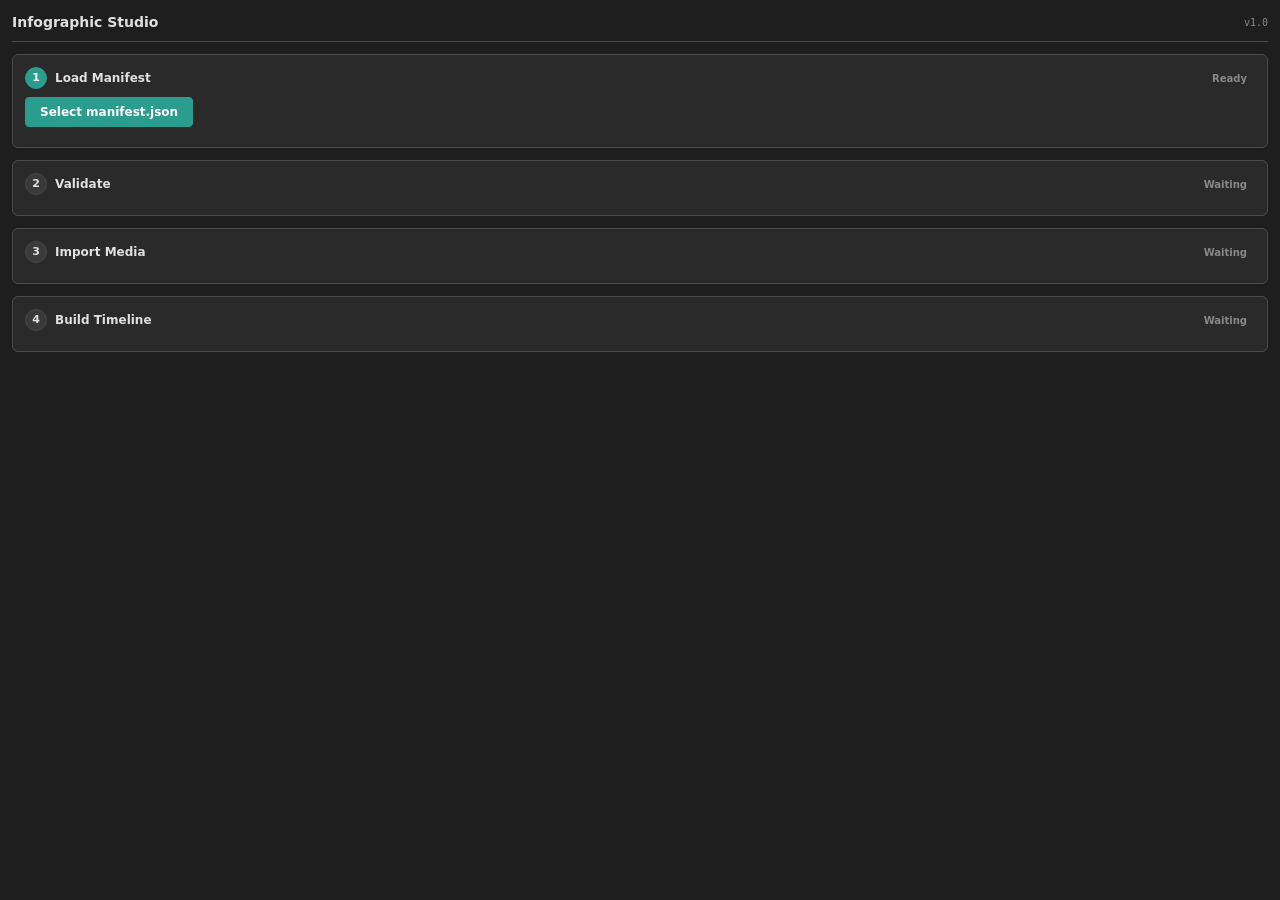
==== premiere-automation/plugin/index.html @ def937d8 "Initial commit: Infographic Studio (Social Editor) Browser-based tool for generating animated infogr" ====
<!DOCTYPE html>
<html>
<head>
  <meta charset="UTF-8"/>
  <link rel="stylesheet" href="css/panel.css"/>
</head>
<body>
  <div class="panel">

    <!-- Header -->
    <div class="header">
      <h1>Infographic Studio</h1>
      <span class="version">v1.0</span>
    </div>

    <!-- Step 1: Load Manifest -->
    <div class="card" id="step1">
      <div class="card-header">
        <div class="step-num active" id="step1-num">1</div>
        <h2>Load Manifest</h2>
        <span class="status status-pending" id="step1-status">Ready</span>
      </div>
      <div class="btn-row" style="margin-bottom:8px">
        <button class="btn btn-primary" id="btn-load">Select manifest.json</button>
      </div>
      <div class="file-path hidden" id="manifest-path">No file selected</div>
    </div>

    <!-- Step 2: Validate -->
    <div class="card" id="step2">
      <div class="card-header">
        <div class="step-num" id="step2-num">2</div>
        <h2>Validate</h2>
        <span class="status status-pending" id="step2-status">Waiting</span>
      </div>
      <div class="stat-grid hidden" id="val-stats">
        <div class="stat-item"><div class="value" id="val-total">0</div><div class="label">Items</div></div>
        <div class="stat-item"><div class="value" id="val-valid">0</div><div class="label">Valid</div></div>
        <div class="stat-item"><div class="value" id="val-fps">25</div><div class="label">FPS</div></div>
        <div class="stat-item"><div class="value" id="val-tracks">0</div><div class="label">Tracks</div></div>
      </div>
      <ul class="issue-list hidden" id="val-issues"></ul>
    </div>

    <!-- Step 3: Import Media -->
    <div class="card" id="step3">
      <div class="card-header">
        <div class="step-num" id="step3-num">3</div>
        <h2>Import Media</h2>
        <span class="status status-pending" id="step3-status">Waiting</span>
      </div>
      <div class="btn-row hidden" id="import-controls">
        <button class="btn btn-primary" id="btn-import">Import Sequences</button>
      </div>
      <div class="stat-grid hidden" id="import-stats">
        <div class="stat-item"><div class="value" id="imp-done">0</div><div class="label">Imported</div></div>
        <div class="stat-item"><div class="value" id="imp-failed">0</div><div class="label">Failed</div></div>
      </div>
    </div>

    <!-- Step 4: Build Timeline -->
    <div class="card" id="step4">
      <div class="card-header">
        <div class="step-num" id="step4-num">4</div>
        <h2>Build Timeline</h2>
        <span class="status status-pending" id="step4-status">Waiting</span>
      </div>
      <div class="btn-row hidden" id="timeline-controls">
        <button class="btn btn-primary" id="btn-timeline">Place on Timeline</button>
      </div>
      <div class="stat-grid hidden" id="timeline-stats">
        <div class="stat-item"><div class="value" id="tl-placed">0</div><div class="label">Placed</div></div>
        <div class="stat-item"><div class="value" id="tl-failed">0</div><div class="label">Failed</div></div>
      </div>
    </div>

    <!-- Step 5: Report -->
    <div class="card hidden" id="step5">
      <div class="card-header">
        <div class="step-num done" id="step5-num">5</div>
        <h2>Report</h2>
        <span class="status status-done" id="step5-status">Complete</span>
      </div>
      <div class="log-area" id="report-log"></div>
    </div>

  </div>

  <script src="js/panel.js"></script>
</body>
</html>
---- premiere-automation/plugin/css/panel.css ----
/* ═══════════════════════════════════════════════════
   Infographic Studio — Premiere Panel Styles
   Follows Spectrum design tokens for Premiere UI
   ═══════════════════════════════════════════════════ */

:root {
  --bg-primary: #1e1e1e;
  --bg-card: #2a2a2a;
  --bg-hover: #333;
  --bg-input: #3a3a3a;
  --border: #4a4a4a;
  --border-active: #2a9d8f;
  --text-primary: #e0e0e0;
  --text-muted: #888;
  --text-label: #aaa;
  --accent: #2a9d8f;
  --accent-hover: #35b8a8;
  --danger: #e63946;
  --warning: #ffc857;
  --success: #2a9d8f;
  --font: "Adobe Clean", "Segoe UI", system-ui, sans-serif;
  --mono: "SF Mono", "Consolas", "Monaco", monospace;
  --radius: 6px;
  --radius-sm: 4px;
}

* { box-sizing: border-box; margin: 0; padding: 0; }

body {
  font-family: var(--font);
  font-size: 12px;
  color: var(--text-primary);
  background: var(--bg-primary);
  line-height: 1.5;
  overflow-y: auto;
}

/* ── Layout ── */

.panel {
  padding: 12px;
  display: flex;
  flex-direction: column;
  gap: 12px;
  min-height: 100vh;
}

.header {
  display: flex;
  align-items: center;
  gap: 8px;
  padding-bottom: 8px;
  border-bottom: 1px solid var(--border);
}

.header h1 {
  font-size: 14px;
  font-weight: 700;
  flex: 1;
}

.header .version {
  font-size: 10px;
  color: var(--text-muted);
  font-family: var(--mono);
}

/* ── Cards ── */

.card {
  background: var(--bg-card);
  border: 1px solid var(--border);
  border-radius: var(--radius);
  padding: 12px;
}

.card-header {
  display: flex;
  align-items: center;
  gap: 8px;
  margin-bottom: 8px;
}

.card-header .step-num {
  width: 22px;
  height: 22px;
  border-radius: 50%;
  background: var(--bg-input);
  border: 1px solid var(--border);
  display: flex;
  align-items: center;
  justify-content: center;
  font-size: 11px;
  font-weight: 700;
  flex-shrink: 0;
}

.card-header .step-num.active {
  background: var(--accent);
  border-color: var(--accent);
  color: #fff;
}

.card-header .step-num.done {
  background: var(--success);
  border-color: var(--success);
  color: #fff;
}

.card-header h2 {
  font-size: 12px;
  font-weight: 700;
  flex: 1;
}

.card-header .status {
  font-size: 10px;
  font-weight: 600;
  padding: 2px 8px;
  border-radius: 3px;
}

.status-pending { color: var(--text-muted); background: transparent; }
.status-running { color: var(--warning); background: rgba(255, 200, 87, 0.1); }
.status-done { color: var(--success); background: rgba(42, 157, 143, 0.1); }
.status-error { color: var(--danger); background: rgba(230, 57, 70, 0.1); }

/* ── Buttons ── */

.btn {
  font-family: var(--font);
  font-size: 12px;
  font-weight: 600;
  padding: 7px 14px;
  border: 1px solid var(--border);
  border-radius: var(--radius-sm);
  background: var(--bg-input);
  color: var(--text-primary);
  cursor: pointer;
  transition: background 0.12s, border-color 0.12s;
}

.btn:hover { background: var(--bg-hover); border-color: #555; }
.btn:disabled { opacity: 0.4; cursor: not-allowed; }

.btn-primary {
  background: var(--accent);
  border-color: var(--accent);
  color: #fff;
}

.btn-primary:hover { background: var(--accent-hover); }

.btn-danger {
  background: rgba(230, 57, 70, 0.15);
  border-color: rgba(230, 57, 70, 0.3);
  color: var(--danger);
}

.btn-sm {
  font-size: 11px;
  padding: 4px 10px;
}

.btn-row {
  display: flex;
  gap: 6px;
  flex-wrap: wrap;
}

/* ── Summary stats ── */

.stat-grid {
  display: grid;
  grid-template-columns: 1fr 1fr;
  gap: 6px;
}

.stat-item {
  background: var(--bg-primary);
  border-radius: var(--radius-sm);
  padding: 8px;
  text-align: center;
}

.stat-item .value {
  font-size: 18px;
  font-weight: 800;
  color: var(--accent);
}

.stat-item .label {
  font-size: 10px;
  color: var(--text-muted);
  font-weight: 600;
  text-transform: uppercase;
  letter-spacing: 0.5px;
}

/* ── Log ── */

.log-area {
  background: var(--bg-primary);
  border: 1px solid var(--border);
  border-radius: var(--radius-sm);
  padding: 8px;
  font-family: var(--mono);
  font-size: 10px;
  line-height: 1.6;
  max-height: 200px;
  overflow-y: auto;
  color: var(--text-muted);
  white-space: pre-wrap;
  word-break: break-all;
}

.log-area .error { color: var(--danger); }
.log-area .warn { color: var(--warning); }
.log-area .info { color: var(--text-muted); }

/* ── File path ── */

.file-path {
  background: var(--bg-primary);
  border: 1px solid var(--border);
  border-radius: var(--radius-sm);
  padding: 6px 10px;
  font-family: var(--mono);
  font-size: 10px;
  color: var(--text-label);
  overflow: hidden;
  text-overflow: ellipsis;
  white-space: nowrap;
}

/* ── Error/warning list ── */

.issue-list {
  list-style: none;
  display: flex;
  flex-direction: column;
  gap: 3px;
  max-height: 120px;
  overflow-y: auto;
}

.issue-list li {
  font-size: 11px;
  padding: 3px 8px;
  border-radius: 3px;
}

.issue-list li.error {
  background: rgba(230, 57, 70, 0.08);
  color: var(--danger);
}

.issue-list li.warning {
  background: rgba(255, 200, 87, 0.08);
  color: var(--warning);
}

/* ── Separator ── */

hr {
  border: none;
  border-top: 1px solid var(--border);
  margin: 4px 0;
}

/* ── Hidden ── */

.hidden { display: none !important; }
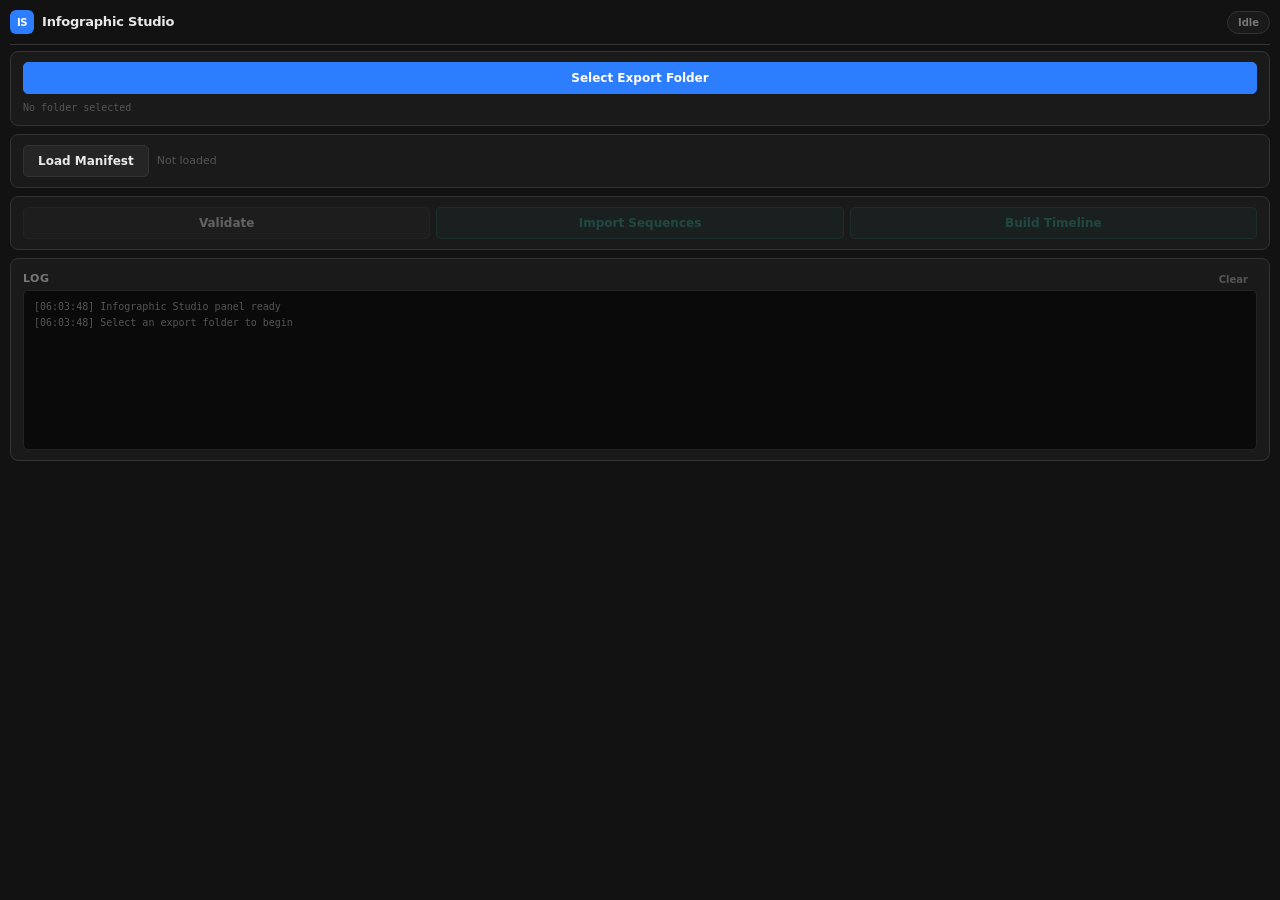
==== commit 6e737f53: "Polished panel UI + manifest-driven engine Panel: - Clean SaaS-style UI: folder select, manifest loa" ====
--- a/premiere-automation/plugin/index.html
+++ b/premiere-automation/plugin/index.html
@@ -5,86 +5,63 @@
   <link rel="stylesheet" href="css/panel.css"/>
 </head>
 <body>
-  <div class="panel">
 
-    <!-- Header -->
-    <div class="header">
+  <header>
+    <div class="header-left">
+      <div class="brand-mark">IS</div>
       <h1>Infographic Studio</h1>
-      <span class="version">v1.0</span>
     </div>
+    <span class="status-pill" id="status">Idle</span>
+  </header>
 
-    <!-- Step 1: Load Manifest -->
-    <div class="card" id="step1">
-      <div class="card-header">
-        <div class="step-num active" id="step1-num">1</div>
-        <h2>Load Manifest</h2>
-        <span class="status status-pending" id="step1-status">Ready</span>
-      </div>
-      <div class="btn-row" style="margin-bottom:8px">
-        <button class="btn btn-primary" id="btn-load">Select manifest.json</button>
-      </div>
-      <div class="file-path hidden" id="manifest-path">No file selected</div>
+  <!-- Step 1: Select folder -->
+  <section class="card">
+    <div class="card-row">
+      <button class="btn btn-primary" id="selectFolder">Select Export Folder</button>
     </div>
+    <div class="file-path" id="folderPath">No folder selected</div>
+  </section>
 
-    <!-- Step 2: Validate -->
-    <div class="card" id="step2">
-      <div class="card-header">
-        <div class="step-num" id="step2-num">2</div>
-        <h2>Validate</h2>
-        <span class="status status-pending" id="step2-status">Waiting</span>
-      </div>
-      <div class="stat-grid hidden" id="val-stats">
-        <div class="stat-item"><div class="value" id="val-total">0</div><div class="label">Items</div></div>
-        <div class="stat-item"><div class="value" id="val-valid">0</div><div class="label">Valid</div></div>
-        <div class="stat-item"><div class="value" id="val-fps">25</div><div class="label">FPS</div></div>
-        <div class="stat-item"><div class="value" id="val-tracks">0</div><div class="label">Tracks</div></div>
-      </div>
-      <ul class="issue-list hidden" id="val-issues"></ul>
+  <!-- Step 2: Load manifest -->
+  <section class="card">
+    <div class="card-row">
+      <button class="btn" id="loadManifest">Load Manifest</button>
+      <span class="meta" id="manifestStatus">Not loaded</span>
     </div>
+    <div class="stat-row hidden" id="manifestStats">
+      <div class="stat"><span class="stat-val" id="m-items">0</span><span class="stat-label">Items</span></div>
+      <div class="stat"><span class="stat-val" id="m-fps">25</span><span class="stat-label">FPS</span></div>
+      <div class="stat"><span class="stat-val" id="m-res">1920x1080</span><span class="stat-label">Res</span></div>
+      <div class="stat"><span class="stat-val" id="m-tracks">0</span><span class="stat-label">Tracks</span></div>
+    </div>
+  </section>
 
-    <!-- Step 3: Import Media -->
-    <div class="card" id="step3">
-      <div class="card-header">
-        <div class="step-num" id="step3-num">3</div>
-        <h2>Import Media</h2>
-        <span class="status status-pending" id="step3-status">Waiting</span>
-      </div>
-      <div class="btn-row hidden" id="import-controls">
-        <button class="btn btn-primary" id="btn-import">Import Sequences</button>
-      </div>
-      <div class="stat-grid hidden" id="import-stats">
-        <div class="stat-item"><div class="value" id="imp-done">0</div><div class="label">Imported</div></div>
-        <div class="stat-item"><div class="value" id="imp-failed">0</div><div class="label">Failed</div></div>
-      </div>
+  <!-- Step 3: Actions -->
+  <section class="card actions-card">
+    <button class="btn btn-action" id="validate" disabled>Validate</button>
+    <button class="btn btn-action btn-accent" id="import" disabled>Import Sequences</button>
+    <button class="btn btn-action btn-accent" id="build" disabled>Build Timeline</button>
+  </section>
+
+  <!-- Results -->
+  <section class="card hidden" id="resultsCard">
+    <h3>Results</h3>
+    <div class="stat-row" id="resultStats">
+      <div class="stat"><span class="stat-val ok" id="r-ok">0</span><span class="stat-label">OK</span></div>
+      <div class="stat"><span class="stat-val warn" id="r-warn">0</span><span class="stat-label">Warn</span></div>
+      <div class="stat"><span class="stat-val fail" id="r-fail">0</span><span class="stat-label">Failed</span></div>
     </div>
+    <ul class="item-list" id="itemList"></ul>
+  </section>
 
-    <!-- Step 4: Build Timeline -->
-    <div class="card" id="step4">
-      <div class="card-header">
-        <div class="step-num" id="step4-num">4</div>
-        <h2>Build Timeline</h2>
-        <span class="status status-pending" id="step4-status">Waiting</span>
-      </div>
-      <div class="btn-row hidden" id="timeline-controls">
-        <button class="btn btn-primary" id="btn-timeline">Place on Timeline</button>
-      </div>
-      <div class="stat-grid hidden" id="timeline-stats">
-        <div class="stat-item"><div class="value" id="tl-placed">0</div><div class="label">Placed</div></div>
-        <div class="stat-item"><div class="value" id="tl-failed">0</div><div class="label">Failed</div></div>
-      </div>
+  <!-- Log -->
+  <section class="card">
+    <div class="card-row">
+      <h3>Log</h3>
+      <button class="btn btn-sm btn-ghost" id="clearLog">Clear</button>
     </div>
-
-    <!-- Step 5: Report -->
-    <div class="card hidden" id="step5">
-      <div class="card-header">
-        <div class="step-num done" id="step5-num">5</div>
-        <h2>Report</h2>
-        <span class="status status-done" id="step5-status">Complete</span>
-      </div>
-      <div class="log-area" id="report-log"></div>
-    </div>
-
-  </div>
+    <pre class="log-area" id="log"></pre>
+  </section>
 
   <script src="js/panel.js"></script>
 </body>
--- a/premiere-automation/plugin/css/panel.css
+++ b/premiere-automation/plugin/css/panel.css
@@ -1,27 +1,26 @@
 /* ═══════════════════════════════════════════════════
-   Infographic Studio — Premiere Panel Styles
-   Follows Spectrum design tokens for Premiere UI
+   Infographic Studio — Premiere Panel
+   Dark theme, SaaS-grade, Spectrum-aligned
    ═══════════════════════════════════════════════════ */
 
 :root {
-  --bg-primary: #1e1e1e;
-  --bg-card: #2a2a2a;
-  --bg-hover: #333;
-  --bg-input: #3a3a3a;
-  --border: #4a4a4a;
-  --border-active: #2a9d8f;
-  --text-primary: #e0e0e0;
-  --text-muted: #888;
-  --text-label: #aaa;
-  --accent: #2a9d8f;
-  --accent-hover: #35b8a8;
-  --danger: #e63946;
-  --warning: #ffc857;
-  --success: #2a9d8f;
-  --font: "Adobe Clean", "Segoe UI", system-ui, sans-serif;
-  --mono: "SF Mono", "Consolas", "Monaco", monospace;
-  --radius: 6px;
-  --radius-sm: 4px;
+  --bg: #121212;
+  --bg-card: #1a1a1a;
+  --bg-input: #252525;
+  --bg-hover: #2a2a2a;
+  --border: #333;
+  --text: #e8e8e8;
+  --text-muted: #777;
+  --text-dim: #555;
+  --accent: #2d7dff;
+  --accent-hover: #1a65d6;
+  --green: #2a9d8f;
+  --yellow: #f0b429;
+  --red: #e63946;
+  --font: "Inter", "Adobe Clean", system-ui, sans-serif;
+  --mono: "SF Mono", "Consolas", monospace;
+  --r: 8px;
+  --r-sm: 5px;
 }
 
 * { box-sizing: border-box; margin: 0; padding: 0; }
@@ -29,40 +28,77 @@
 body {
   font-family: var(--font);
   font-size: 12px;
-  color: var(--text-primary);
-  background: var(--bg-primary);
+  color: var(--text);
+  background: var(--bg);
   line-height: 1.5;
-  overflow-y: auto;
-}
-
-/* ── Layout ── */
-
-.panel {
-  padding: 12px;
-  display: flex;
-  flex-direction: column;
-  gap: 12px;
-  min-height: 100vh;
-}
-
-.header {
+  padding: 10px;
+  -webkit-font-smoothing: antialiased;
+}
+
+/* ── Header ── */
+
+header {
+  display: flex;
+  align-items: center;
+  justify-content: space-between;
+  padding-bottom: 10px;
+  margin-bottom: 6px;
+  border-bottom: 1px solid var(--border);
+}
+
+.header-left {
   display: flex;
   align-items: center;
   gap: 8px;
-  padding-bottom: 8px;
-  border-bottom: 1px solid var(--border);
-}
-
-.header h1 {
-  font-size: 14px;
+}
+
+.brand-mark {
+  width: 24px;
+  height: 24px;
+  border-radius: 6px;
+  background: var(--accent);
+  color: #fff;
+  font-size: 10px;
+  font-weight: 800;
+  display: flex;
+  align-items: center;
+  justify-content: center;
+  letter-spacing: -0.5px;
+  flex-shrink: 0;
+}
+
+header h1 {
+  font-size: 13px;
   font-weight: 700;
-  flex: 1;
-}
-
-.header .version {
+  letter-spacing: -0.2px;
+}
+
+.status-pill {
   font-size: 10px;
+  font-weight: 600;
+  padding: 3px 10px;
+  border-radius: 20px;
+  background: var(--bg-card);
+  border: 1px solid var(--border);
   color: var(--text-muted);
-  font-family: var(--mono);
+}
+
+.status-pill.active {
+  background: rgba(45, 125, 255, 0.12);
+  border-color: rgba(45, 125, 255, 0.3);
+  color: var(--accent);
+}
+
+.status-pill.done {
+  background: rgba(42, 157, 143, 0.12);
+  border-color: rgba(42, 157, 143, 0.3);
+  color: var(--green);
+}
+
+.status-pill.error {
+  background: rgba(230, 57, 70, 0.12);
+  border-color: rgba(230, 57, 70, 0.3);
+  color: var(--red);
 }
 
 /* ── Cards ── */
@@ -70,60 +106,27 @@
 .card {
   background: var(--bg-card);
   border: 1px solid var(--border);
-  border-radius: var(--radius);
-  padding: 12px;
-}
-
-.card-header {
-  display: flex;
-  align-items: center;
-  gap: 8px;
+  border-radius: var(--r);
+  padding: 10px 12px;
   margin-bottom: 8px;
 }
 
-.card-header .step-num {
-  width: 22px;
-  height: 22px;
-  border-radius: 50%;
-  background: var(--bg-input);
-  border: 1px solid var(--border);
-  display: flex;
-  align-items: center;
-  justify-content: center;
+.card h3 {
   font-size: 11px;
   font-weight: 700;
-  flex-shrink: 0;
-}
-
-.card-header .step-num.active {
-  background: var(--accent);
-  border-color: var(--accent);
-  color: #fff;
-}
-
-.card-header .step-num.done {
-  background: var(--success);
-  border-color: var(--success);
-  color: #fff;
-}
-
-.card-header h2 {
-  font-size: 12px;
-  font-weight: 700;
-  flex: 1;
-}
-
-.card-header .status {
-  font-size: 10px;
-  font-weight: 600;
-  padding: 2px 8px;
-  border-radius: 3px;
-}
-
-.status-pending { color: var(--text-muted); background: transparent; }
-.status-running { color: var(--warning); background: rgba(255, 200, 87, 0.1); }
-.status-done { color: var(--success); background: rgba(42, 157, 143, 0.1); }
-.status-error { color: var(--danger); background: rgba(230, 57, 70, 0.1); }
+  color: var(--text-muted);
+  text-transform: uppercase;
+  letter-spacing: 0.5px;
+  margin-bottom: 6px;
+}
+
+.card-row {
+  display: flex;
+  align-items: center;
+  gap: 8px;
+}
+
+.card-row h3 { margin-bottom: 0; flex: 1; }
 
 /* ── Buttons ── */
 
@@ -131,143 +134,169 @@
   font-family: var(--font);
   font-size: 12px;
   font-weight: 600;
-  padding: 7px 14px;
+  padding: 8px 14px;
   border: 1px solid var(--border);
-  border-radius: var(--radius-sm);
+  border-radius: var(--r-sm);
   background: var(--bg-input);
-  color: var(--text-primary);
+  color: var(--text);
   cursor: pointer;
-  transition: background 0.12s, border-color 0.12s;
-}
-
-.btn:hover { background: var(--bg-hover); border-color: #555; }
-.btn:disabled { opacity: 0.4; cursor: not-allowed; }
+  transition: background 0.1s, border-color 0.1s, opacity 0.1s;
+  white-space: nowrap;
+}
+
+.btn:hover { background: var(--bg-hover); border-color: #444; }
+.btn:active { transform: scale(0.98); }
+.btn:disabled { opacity: 0.35; cursor: not-allowed; pointer-events: none; }
 
 .btn-primary {
   background: var(--accent);
   border-color: var(--accent);
   color: #fff;
-}
-
+  flex: 1;
+}
 .btn-primary:hover { background: var(--accent-hover); }
 
-.btn-danger {
-  background: rgba(230, 57, 70, 0.15);
-  border-color: rgba(230, 57, 70, 0.3);
-  color: var(--danger);
-}
-
-.btn-sm {
+.btn-accent {
+  background: rgba(42, 157, 143, 0.15);
+  border-color: rgba(42, 157, 143, 0.35);
+  color: var(--green);
+}
+.btn-accent:hover { background: rgba(42, 157, 143, 0.25); }
+
+.btn-sm { font-size: 10px; padding: 4px 8px; }
+
+.btn-ghost {
+  background: transparent;
+  border-color: transparent;
+  color: var(--text-dim);
+}
+.btn-ghost:hover { color: var(--text-muted); background: var(--bg-input); }
+
+/* ── Actions card ── */
+
+.actions-card {
+  display: flex;
+  gap: 6px;
+}
+
+.btn-action {
+  flex: 1;
+  text-align: center;
+}
+
+/* ── File path ── */
+
+.file-path {
+  font-family: var(--mono);
+  font-size: 10px;
+  color: var(--text-dim);
+  padding: 6px 0 0;
+  overflow: hidden;
+  text-overflow: ellipsis;
+  white-space: nowrap;
+}
+
+.meta {
   font-size: 11px;
-  padding: 4px 10px;
-}
-
-.btn-row {
+  color: var(--text-dim);
+  font-weight: 500;
+}
+
+/* ── Stats ── */
+
+.stat-row {
   display: flex;
   gap: 6px;
-  flex-wrap: wrap;
-}
-
-/* ── Summary stats ── */
-
-.stat-grid {
-  display: grid;
-  grid-template-columns: 1fr 1fr;
-  gap: 6px;
-}
-
-.stat-item {
-  background: var(--bg-primary);
-  border-radius: var(--radius-sm);
-  padding: 8px;
+  margin-top: 8px;
+}
+
+.stat {
+  flex: 1;
+  background: var(--bg);
+  border-radius: var(--r-sm);
+  padding: 8px 6px;
   text-align: center;
 }
 
-.stat-item .value {
+.stat-val {
+  display: block;
   font-size: 18px;
   font-weight: 800;
   color: var(--accent);
-}
-
-.stat-item .label {
-  font-size: 10px;
-  color: var(--text-muted);
+  line-height: 1.2;
+}
+
+.stat-val.ok { color: var(--green); }
+.stat-val.warn { color: var(--yellow); }
+.stat-val.fail { color: var(--red); }
+
+.stat-label {
+  display: block;
+  font-size: 9px;
   font-weight: 600;
+  color: var(--text-dim);
   text-transform: uppercase;
   letter-spacing: 0.5px;
-}
+  margin-top: 2px;
+}
+
+/* ── Item list (results) ── */
+
+.item-list {
+  list-style: none;
+  max-height: 180px;
+  overflow-y: auto;
+  margin-top: 8px;
+}
+
+.item-list li {
+  font-size: 11px;
+  padding: 5px 8px;
+  border-radius: var(--r-sm);
+  margin-bottom: 2px;
+  display: flex;
+  align-items: center;
+  gap: 6px;
+}
+
+.item-list li .dot {
+  width: 6px;
+  height: 6px;
+  border-radius: 50%;
+  flex-shrink: 0;
+}
+
+.item-list li .dot.ok { background: var(--green); }
+.item-list li .dot.warn { background: var(--yellow); }
+.item-list li .dot.fail { background: var(--red); }
+.item-list li .dot.skip { background: var(--text-dim); }
+
+.item-list li .id { font-weight: 600; color: var(--text-muted); min-width: 60px; }
+.item-list li .msg { color: var(--text-dim); flex: 1; overflow: hidden; text-overflow: ellipsis; white-space: nowrap; }
+
+.item-list li:hover { background: var(--bg-input); }
 
 /* ── Log ── */
 
 .log-area {
-  background: var(--bg-primary);
-  border: 1px solid var(--border);
-  border-radius: var(--radius-sm);
-  padding: 8px;
+  background: #0a0a0a;
+  border: 1px solid #222;
+  border-radius: var(--r-sm);
+  padding: 8px 10px;
   font-family: var(--mono);
   font-size: 10px;
   line-height: 1.6;
-  max-height: 200px;
+  color: var(--text-dim);
+  height: 160px;
   overflow-y: auto;
-  color: var(--text-muted);
   white-space: pre-wrap;
   word-break: break-all;
 }
 
-.log-area .error { color: var(--danger); }
-.log-area .warn { color: var(--warning); }
-.log-area .info { color: var(--text-muted); }
-
-/* ── File path ── */
-
-.file-path {
-  background: var(--bg-primary);
-  border: 1px solid var(--border);
-  border-radius: var(--radius-sm);
-  padding: 6px 10px;
-  font-family: var(--mono);
-  font-size: 10px;
-  color: var(--text-label);
-  overflow: hidden;
-  text-overflow: ellipsis;
-  white-space: nowrap;
-}
-
-/* ── Error/warning list ── */
-
-.issue-list {
-  list-style: none;
-  display: flex;
-  flex-direction: column;
-  gap: 3px;
-  max-height: 120px;
-  overflow-y: auto;
-}
-
-.issue-list li {
-  font-size: 11px;
-  padding: 3px 8px;
-  border-radius: 3px;
-}
-
-.issue-list li.error {
-  background: rgba(230, 57, 70, 0.08);
-  color: var(--danger);
-}
-
-.issue-list li.warning {
-  background: rgba(255, 200, 87, 0.08);
-  color: var(--warning);
-}
-
-/* ── Separator ── */
-
-hr {
-  border: none;
-  border-top: 1px solid var(--border);
-  margin: 4px 0;
-}
-
-/* ── Hidden ── */
+/* ── Utility ── */
 
 .hidden { display: none !important; }
+
+::-webkit-scrollbar { width: 5px; }
+::-webkit-scrollbar-track { background: transparent; }
+::-webkit-scrollbar-thumb { background: #333; border-radius: 3px; }
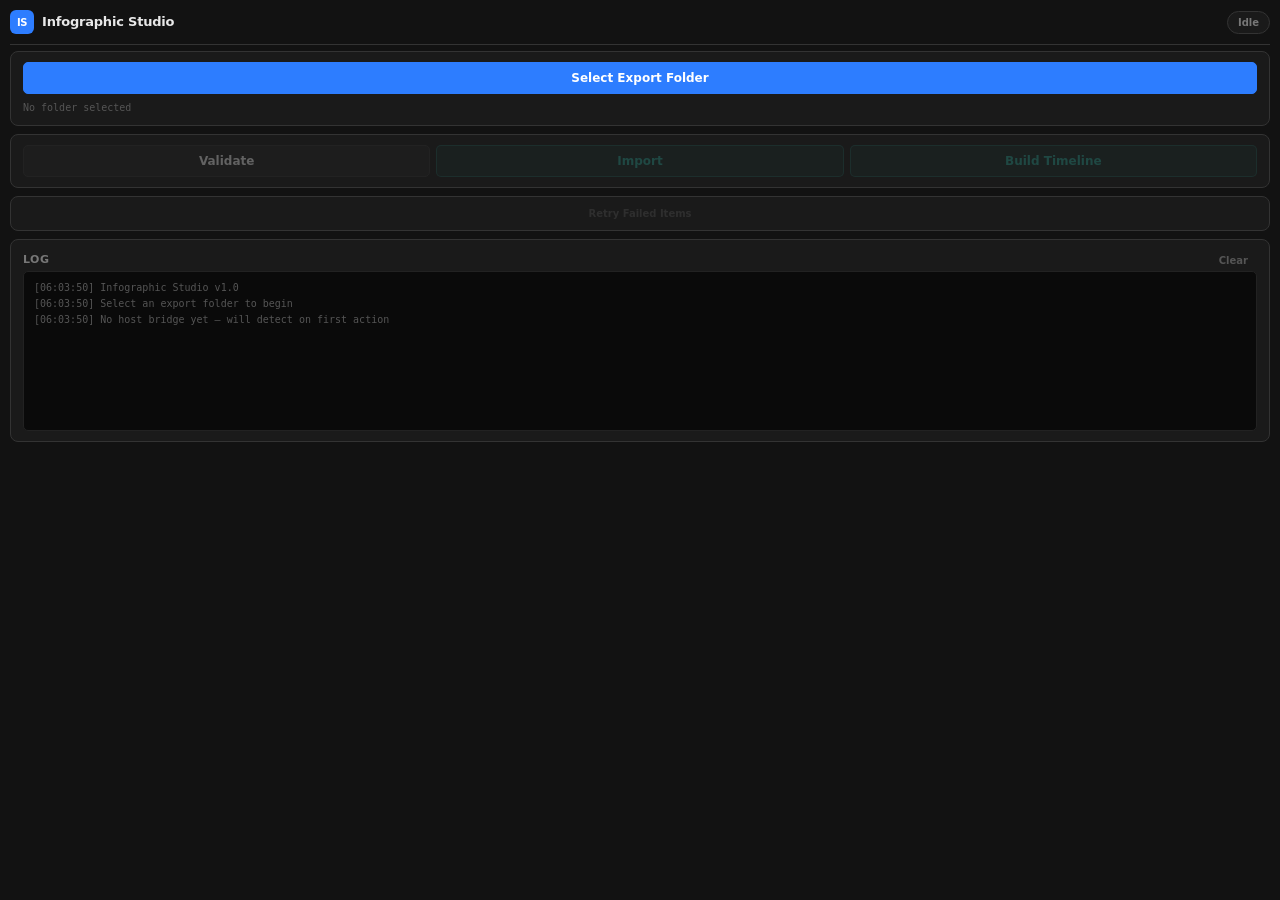
==== commit c3c9b291: "Rebuild UXP panel: proper bridge, retry, auto-load engine" ====
--- a/premiere-automation/plugin/index.html
+++ b/premiere-automation/plugin/index.html
@@ -14,33 +14,31 @@
     <span class="status-pill" id="status">Idle</span>
   </header>
 
-  <!-- Step 1: Select folder -->
+  <!-- Step 1: Select folder (auto-loads manifest) -->
   <section class="card">
     <div class="card-row">
       <button class="btn btn-primary" id="selectFolder">Select Export Folder</button>
     </div>
     <div class="file-path" id="folderPath">No folder selected</div>
-  </section>
-
-  <!-- Step 2: Load manifest -->
-  <section class="card">
-    <div class="card-row">
-      <button class="btn" id="loadManifest">Load Manifest</button>
-      <span class="meta" id="manifestStatus">Not loaded</span>
-    </div>
     <div class="stat-row hidden" id="manifestStats">
       <div class="stat"><span class="stat-val" id="m-items">0</span><span class="stat-label">Items</span></div>
       <div class="stat"><span class="stat-val" id="m-fps">25</span><span class="stat-label">FPS</span></div>
       <div class="stat"><span class="stat-val" id="m-res">1920x1080</span><span class="stat-label">Res</span></div>
       <div class="stat"><span class="stat-val" id="m-tracks">0</span><span class="stat-label">Tracks</span></div>
     </div>
+    <div class="meta" id="manifestStatus"></div>
   </section>
 
-  <!-- Step 3: Actions -->
+  <!-- Step 2-4: Actions -->
   <section class="card actions-card">
     <button class="btn btn-action" id="validate" disabled>Validate</button>
-    <button class="btn btn-action btn-accent" id="import" disabled>Import Sequences</button>
+    <button class="btn btn-action btn-accent" id="import" disabled>Import</button>
     <button class="btn btn-action btn-accent" id="build" disabled>Build Timeline</button>
+  </section>
+
+  <!-- Retry -->
+  <section class="card" style="padding:6px 12px">
+    <button class="btn btn-sm btn-ghost" id="retry" disabled style="width:100%">Retry Failed Items</button>
   </section>
 
   <!-- Results -->
